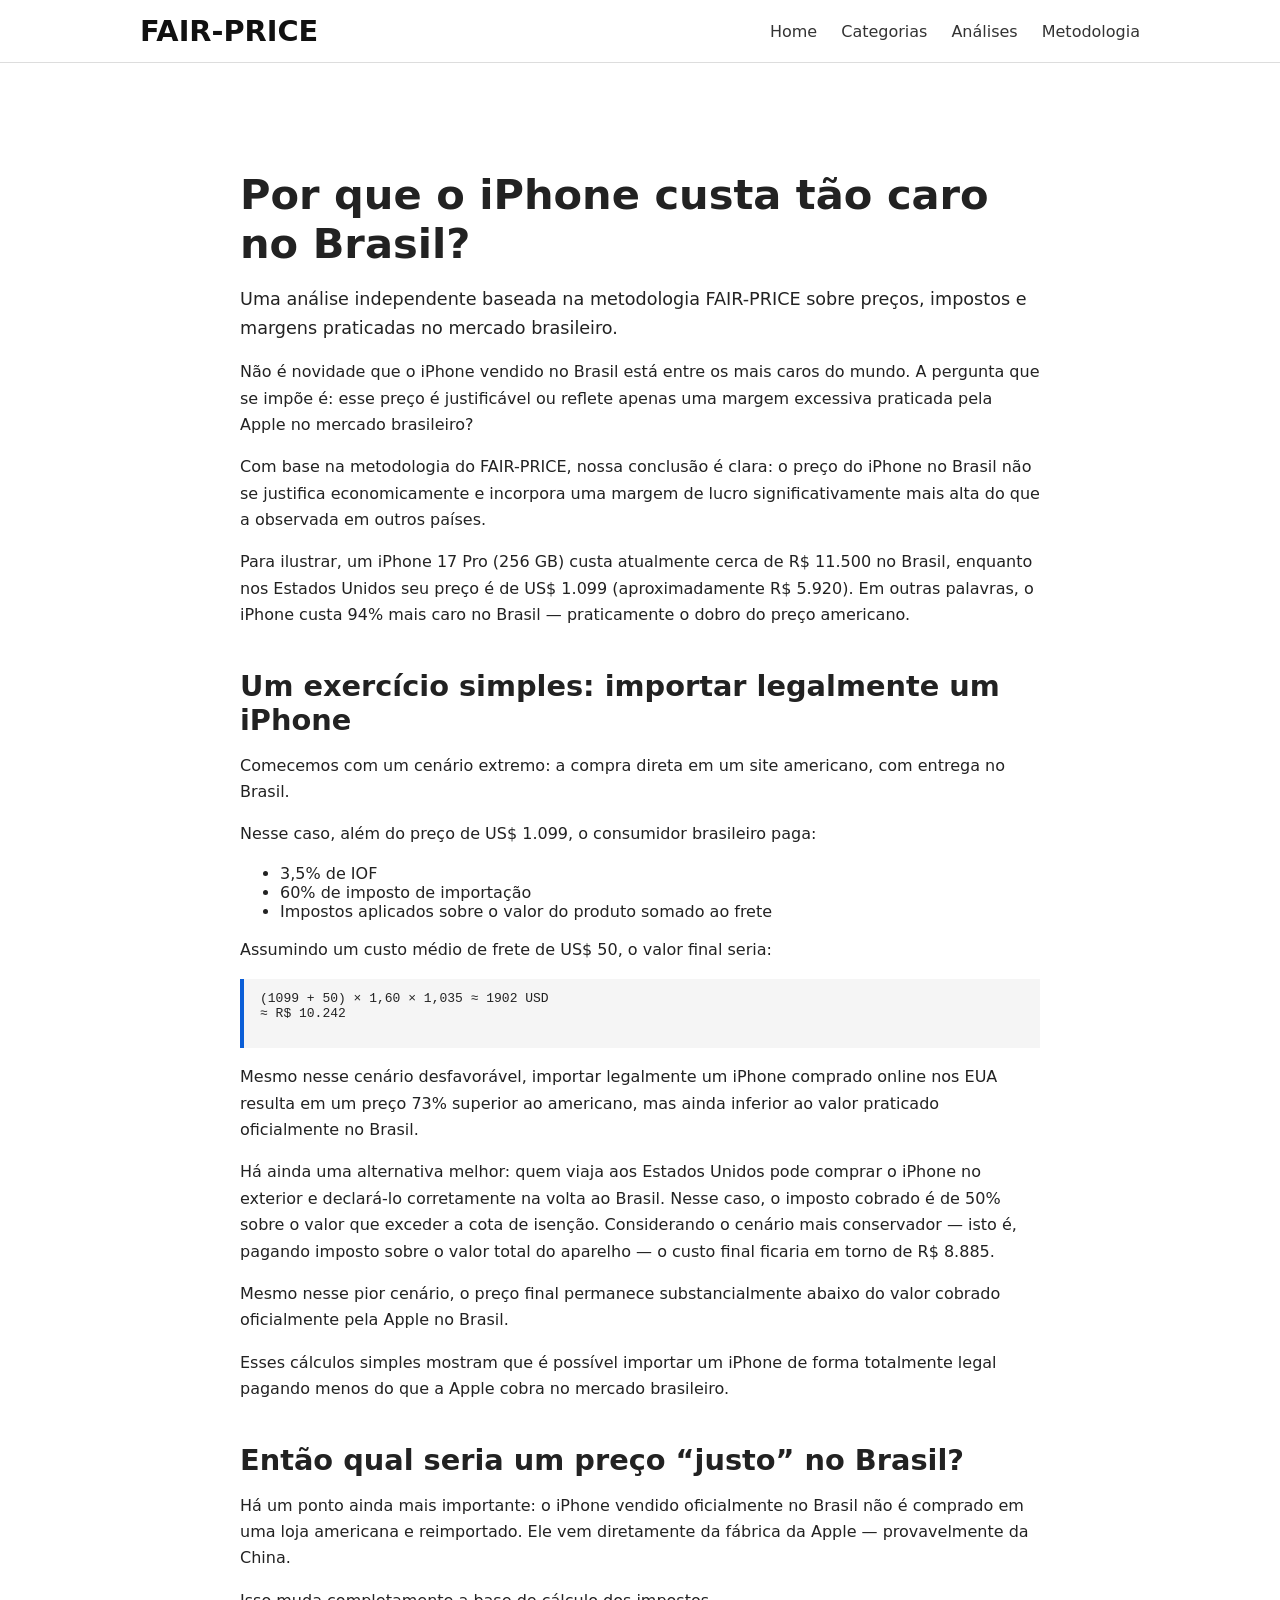
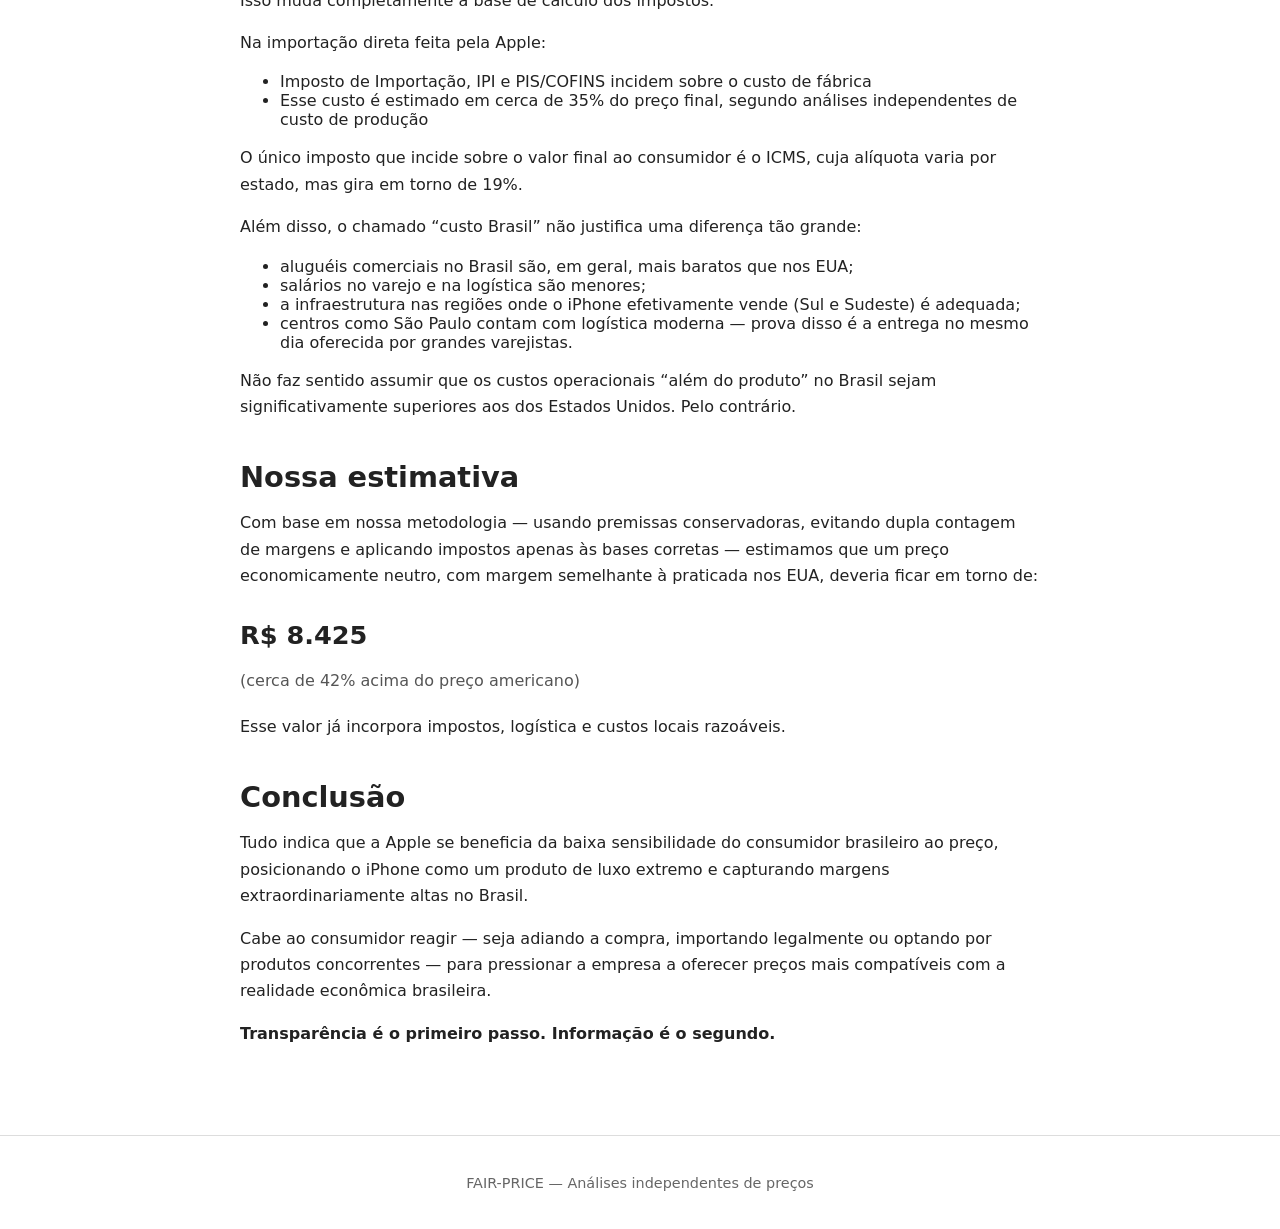
==== iphone-brasil.html @ 3274e5fd "Initial FAIR-PRICE website" ====
<!DOCTYPE html>
<html lang="pt-BR">
<head>
  <meta charset="UTF-8" />
  <meta name="viewport" content="width=device-width, initial-scale=1" />
  <title>Por que o iPhone custa tão caro no Brasil? — FAIR-PRICE</title>
  <link rel="stylesheet" href="styles.css" />
</head>

<body>

<header class="site-header">
  <div class="header-container">
    <div class="logo">
      <a href="index.html">FAIR-PRICE</a>
    </div>
    <nav class="nav-menu">
      <ul>
        <li><a href="index.html#home">Home</a></li>
        <li><a href="index.html#categorias">Categorias</a></li>
        <li><a href="index.html#analises">Análises</a></li>
        <li><a href="metodologia.html">Metodologia</a></li>
      </ul>
    </nav>
  </div>
</header>

<main>

  <article class="article">

    <h1>Por que o iPhone custa tão caro no Brasil?</h1>

    <p class="article-intro">
      Uma análise independente baseada na metodologia FAIR-PRICE sobre preços,
      impostos e margens praticadas no mercado brasileiro.
    </p>

    <section>
      <p>
        Não é novidade que o iPhone vendido no Brasil está entre os mais caros do mundo.
        A pergunta que se impõe é: esse preço é justificável ou reflete apenas uma margem
        excessiva praticada pela Apple no mercado brasileiro?
      </p>

      <p>
        Com base na metodologia do FAIR-PRICE, nossa conclusão é clara:
        o preço do iPhone no Brasil não se justifica economicamente e incorpora
        uma margem de lucro significativamente mais alta do que a observada
        em outros países.
      </p>

      <p>
        Para ilustrar, um iPhone 17 Pro (256 GB) custa atualmente cerca de R$ 11.500
        no Brasil, enquanto nos Estados Unidos seu preço é de US$ 1.099
        (aproximadamente R$ 5.920). Em outras palavras, o iPhone custa
        94% mais caro no Brasil — praticamente o dobro do preço americano.
      </p>
    </section>

    <section>
      <h2>Um exercício simples: importar legalmente um iPhone</h2>

      <p>
        Comecemos com um cenário extremo: a compra direta em um site americano,
        com entrega no Brasil.
      </p>

      <p>
        Nesse caso, além do preço de US$ 1.099, o consumidor brasileiro paga:
      </p>

      <ul>
        <li>3,5% de IOF</li>
        <li>60% de imposto de importação</li>
        <li>Impostos aplicados sobre o valor do produto somado ao frete</li>
      </ul>

      <p>
        Assumindo um custo médio de frete de US$ 50, o valor final seria:
      </p>

      <pre class="math">
(1099 + 50) × 1,60 × 1,035 ≈ 1902 USD
≈ R$ 10.242
      </pre>

      <p>
        Mesmo nesse cenário desfavorável, importar legalmente um iPhone comprado online
        nos EUA resulta em um preço 73% superior ao americano, mas ainda inferior
        ao valor praticado oficialmente no Brasil.
      </p>

      <p>
        Há ainda uma alternativa melhor: quem viaja aos Estados Unidos pode comprar
        o iPhone no exterior e declará-lo corretamente na volta ao Brasil.
        Nesse caso, o imposto cobrado é de 50% sobre o valor que exceder a cota
        de isenção. Considerando o cenário mais conservador — isto é, pagando
        imposto sobre o valor total do aparelho — o custo final ficaria em torno
        de R$ 8.885.
      </p>

      <p>
        Mesmo nesse pior cenário, o preço final permanece substancialmente abaixo
        do valor cobrado oficialmente pela Apple no Brasil.
      </p>

      <p>
        Esses cálculos simples mostram que é possível importar um iPhone de forma
        totalmente legal pagando menos do que a Apple cobra no mercado brasileiro.
      </p>
    </section>

    <section>
      <h2>Então qual seria um preço “justo” no Brasil?</h2>

      <p>
        Há um ponto ainda mais importante: o iPhone vendido oficialmente no Brasil
        não é comprado em uma loja americana e reimportado. Ele vem diretamente
        da fábrica da Apple — provavelmente da China.
      </p>

      <p>
        Isso muda completamente a base de cálculo dos impostos.
      </p>

      <p>
        Na importação direta feita pela Apple:
      </p>

      <ul>
        <li>Imposto de Importação, IPI e PIS/COFINS incidem sobre o custo de fábrica</li>
        <li>
          Esse custo é estimado em cerca de 35% do preço final, segundo análises
          independentes de custo de produção
        </li>
      </ul>

      <p>
        O único imposto que incide sobre o valor final ao consumidor é o ICMS,
        cuja alíquota varia por estado, mas gira em torno de 19%.
      </p>

      <p>
         Além disso, o chamado “custo Brasil” não justifica uma diferença tão grande:
      </p>

      <ul>
        <li>aluguéis comerciais no Brasil são, em geral, mais baratos que nos EUA;</li>
        <li>salários no varejo e na logística são menores;</li>
        <li>
          a infraestrutura nas regiões onde o iPhone efetivamente vende
          (Sul e Sudeste) é adequada;
        </li>
        <li>
          centros como São Paulo contam com logística moderna — prova disso é a
          entrega no mesmo dia oferecida por grandes varejistas.
        </li>
      </ul>

      <p>
        Não faz sentido assumir que os custos operacionais “além do produto”
        no Brasil sejam significativamente superiores aos dos Estados Unidos.
        Pelo contrário.
      </p>
    </section>

    <section>
      <h2>Nossa estimativa</h2>

      <p>
        Com base em nossa metodologia — usando premissas conservadoras, evitando
        dupla contagem de margens e aplicando impostos apenas às bases corretas —
        estimamos que um preço economicamente neutro, com margem semelhante
        à praticada nos EUA, deveria ficar em torno de:
      </p>

      <p class="highlight">
        R$ 8.425<br />
        <span>(cerca de 42% acima do preço americano)</span>
      </p>

      <p>
        Esse valor já incorpora impostos, logística e custos locais razoáveis.
      </p>
    </section>

    <section>
      <h2>Conclusão</h2>

      <p>
        Tudo indica que a Apple se beneficia da baixa sensibilidade do consumidor
        brasileiro ao preço, posicionando o iPhone como um produto de luxo extremo
        e capturando margens extraordinariamente altas no Brasil.
      </p>

      <p>
        Cabe ao consumidor reagir — seja adiando a compra, importando legalmente
        ou optando por produtos concorrentes — para pressionar a empresa a oferecer
        preços mais compatíveis com a realidade econômica brasileira.
      </p>

      <p>
        <strong>Transparência é o primeiro passo. Informação é o segundo.</strong>
      </p>
    </section>

  </article>

</main>

<footer class="site-footer">
  <p>FAIR-PRICE — Análises independentes de preços</p>
</footer>

</body>
</html>
---- styles.css ----
/* Base resets and typography */

body, html {
  margin: 0;
  padding: 0;
  font-family: system-ui, -apple-system, BlinkMacSystemFont, sans-serif;
  background: #fff;
  color: #222;
}

a {
  text-decoration: none;
  color: inherit;
}

main {
  max-width: 1000px;
  margin: 0 auto;
  padding: 24px;
}

/* Header */

.site-header {
  width: 100%;
  background: #fff;
  border-bottom: 1px solid #ddd;
  position: sticky;
  top: 0;
  z-index: 100;
}

.header-container {
  max-width: 1000px;
  margin: 0 auto;
  display: flex;
  align-items: center;
  justify-content: space-between;
  padding: 14px 24px;
}

.logo a {
  font-size: 1.8rem;
  font-weight: bold;
  color: #111;
}

.nav-menu ul {
  list-style: none;
  padding: 0;
  margin: 0;
  display: flex;
  gap: 24px;
}

.nav-menu a {
  font-size: 1rem;
  font-weight: 500;
  color: #333;
  transition: color 0.2s ease-in-out;
}

.nav-menu a:hover {
  color: #000;
}

/* Sections */

.section {
  padding: 48px 0;
  border-bottom: 1px solid #eee;
}

.home-section {
  text-align: center;
}

.home-section h1 {
  font-size: 2.5rem;
  margin-bottom: 12px;
}

.home-section p {
  font-size: 1.1rem;
  color: #444;
}

/* Smaller section headings */

.section h2 {
  font-size: 2rem;
  margin-bottom: 12px;
  color: #111;
}

.section p {
  font-size: 1rem;
  color: #555;
}

/* Footer */

.site-footer {
  text-align: center;
  padding: 24px;
  font-size: 0.9rem;
  color: #666;
  border-top: 1px solid #ddd;
}

/* -------- Análises list -------- */

.analysis-list {
  list-style: none;
  padding: 0;
  margin-top: 16px;
}

.analysis-list li {
  margin-bottom: 12px;
}

.analysis-list a {
  font-size: 1.1rem;
  font-weight: 500;
  color: #0b5ed7;
}

.analysis-list a:hover {
  text-decoration: underline;
}

/* -------- Article page -------- */

.article {
  max-width: 800px;
  margin: 0 auto;
  padding: 48px 24px;
}

.article h1 {
  font-size: 2.6rem;
  margin-bottom: 16px;
}

.article-intro {
  font-size: 1.1rem;
  color: #555;
  margin-bottom: 32px;
}

.article h2 {
  font-size: 1.8rem;
  margin-top: 40px;
  margin-bottom: 12px;
}

.article p {
  line-height: 1.65;
  margin-bottom: 16px;
  color: #222;
}

.math {
  background: #f5f5f5;
  padding: 12px 16px;
  border-left: 4px solid #0b5ed7;
  margin: 16px 0;
  font-family: monospace;
}

.highlight {
  font-size: 1.6rem;
  font-weight: 600;
  margin: 24px 0;
}

.highlight span {
  font-size: 1rem;
  font-weight: 400;
  color: #555;
}
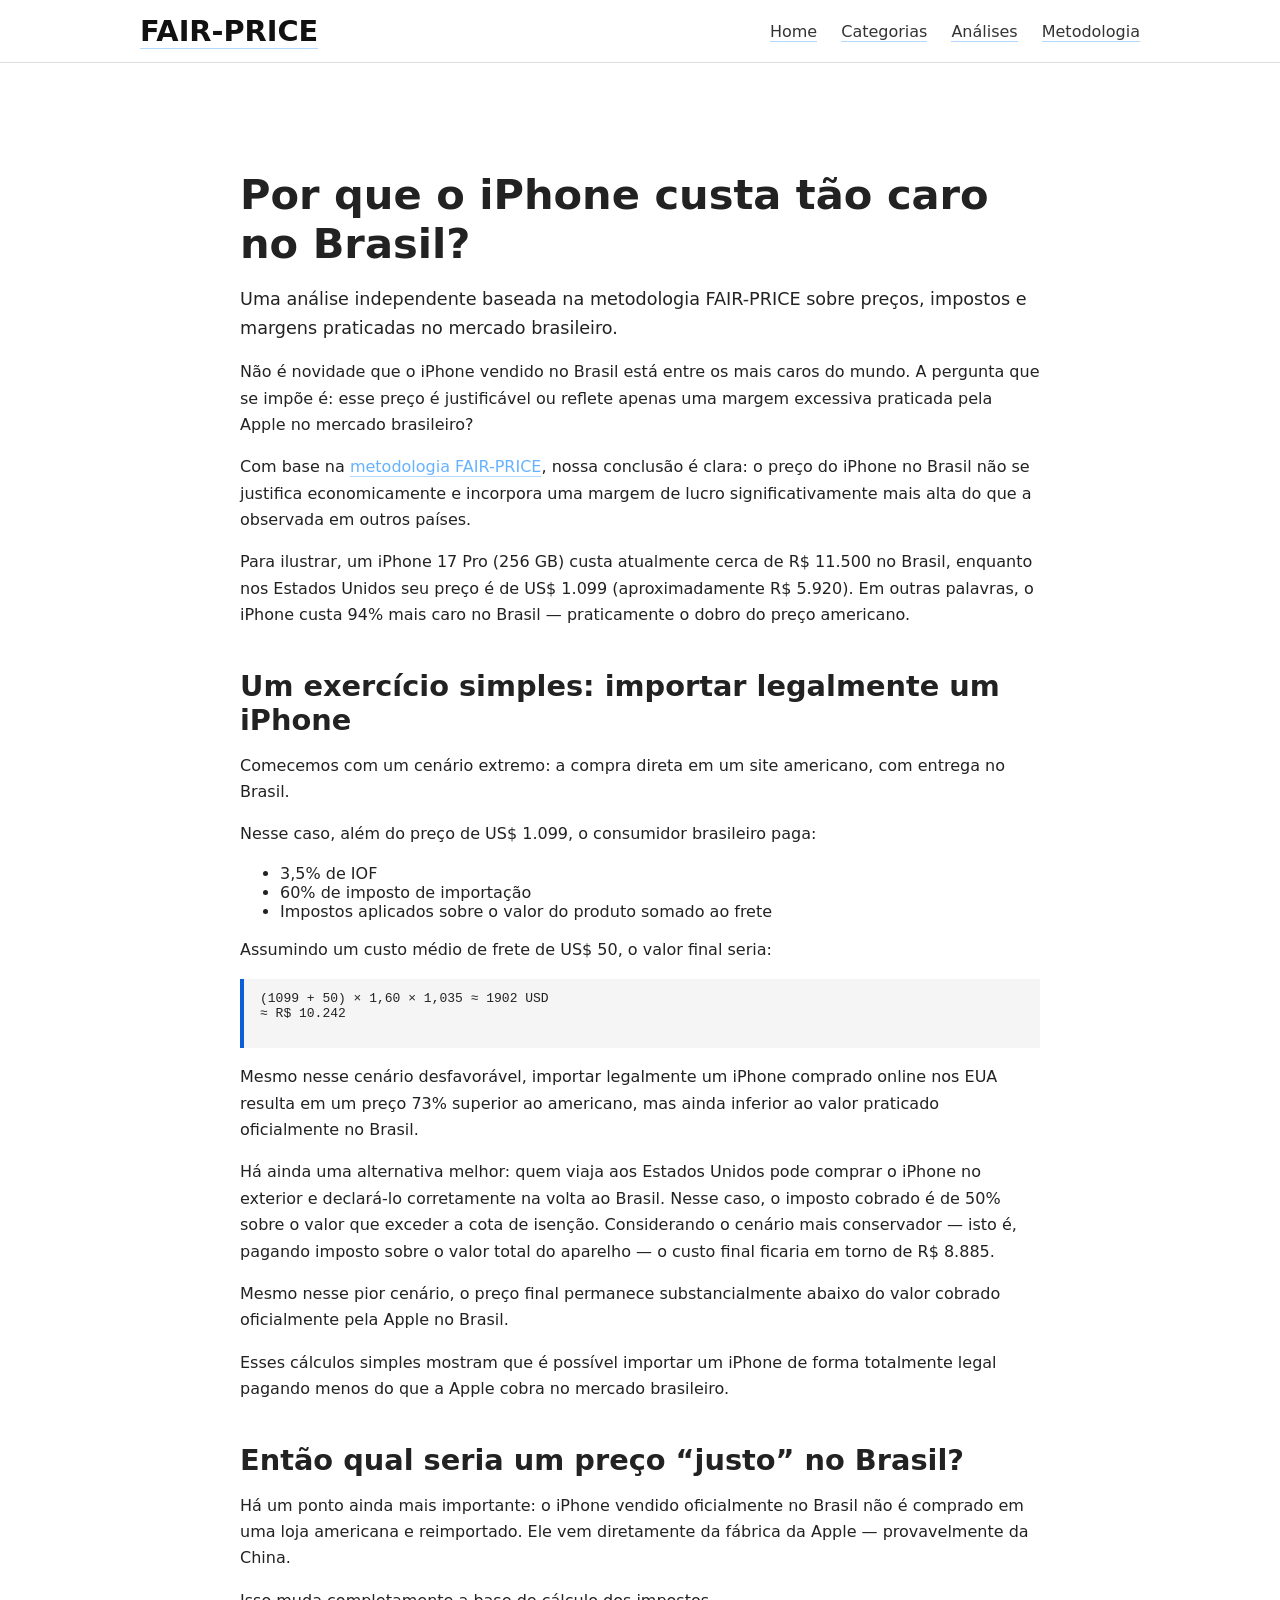
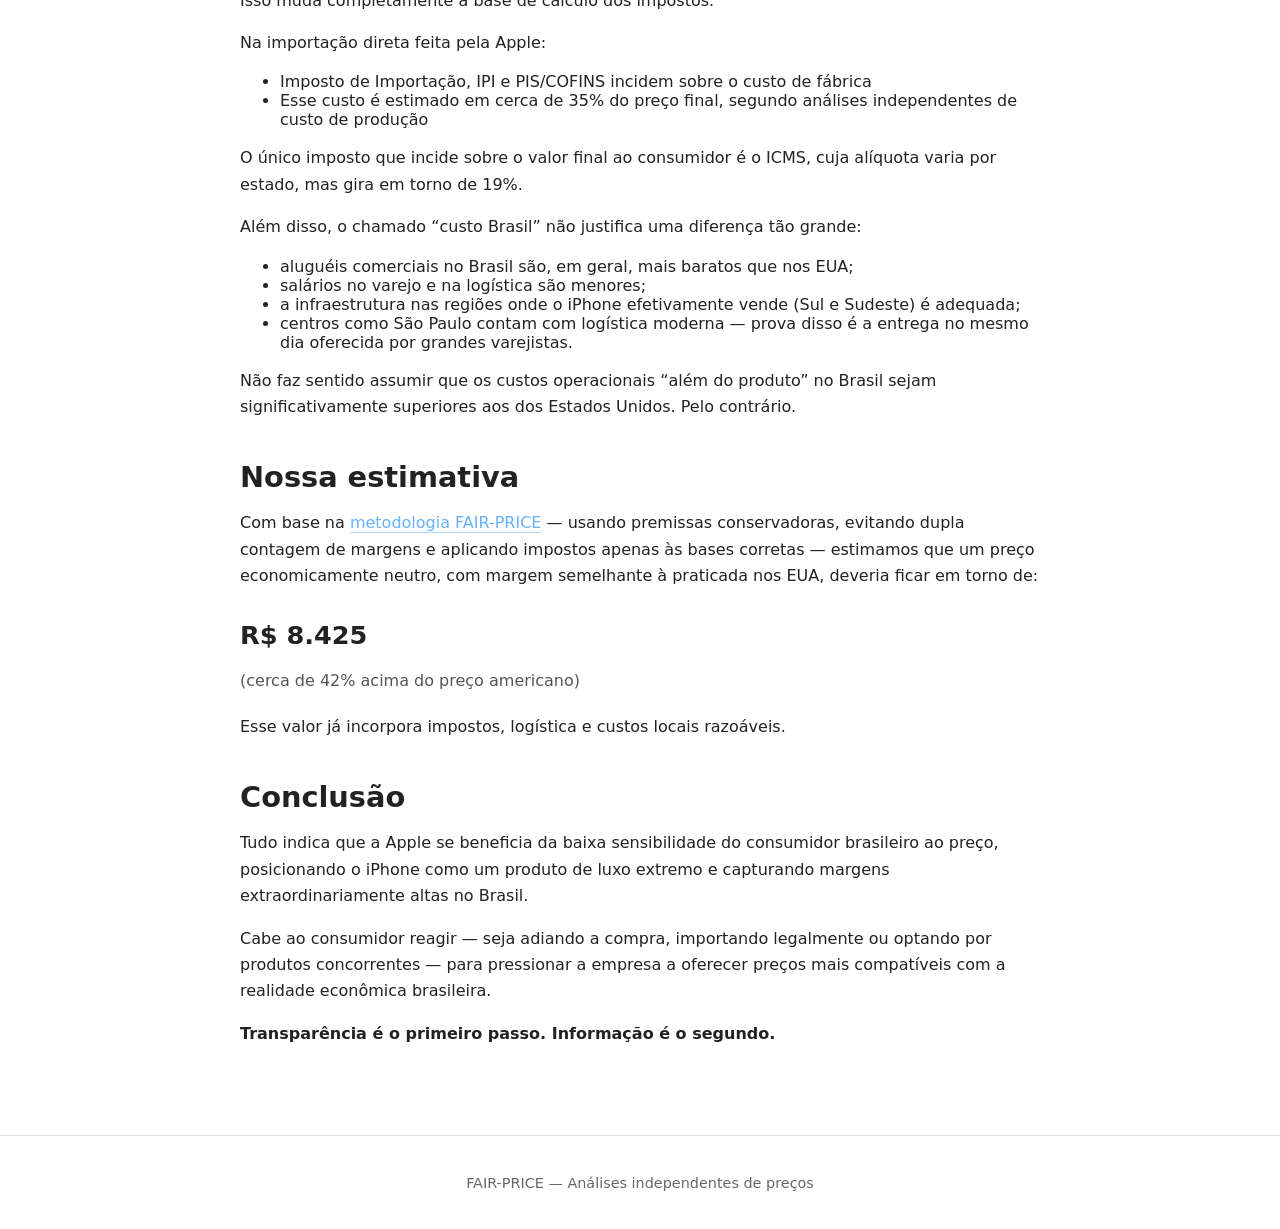
==== commit 51ba162f: "Add metodologia link in iPhone article" ====
--- a/iphone-brasil.html
+++ b/iphone-brasil.html
@@ -44,7 +44,7 @@
       </p>
 
       <p>
-        Com base na metodologia do FAIR-PRICE, nossa conclusão é clara:
+        Com base na <a href="metodologia.html">metodologia FAIR-PRICE</a>, nossa conclusão é clara:
         o preço do iPhone no Brasil não se justifica economicamente e incorpora
         uma margem de lucro significativamente mais alta do que a observada
         em outros países.
@@ -169,7 +169,7 @@
       <h2>Nossa estimativa</h2>
 
       <p>
-        Com base em nossa metodologia — usando premissas conservadoras, evitando
+        Com base na <a href="metodologia.html">metodologia FAIR-PRICE</a> — usando premissas conservadoras, evitando
         dupla contagem de margens e aplicando impostos apenas às bases corretas —
         estimamos que um preço economicamente neutro, com margem semelhante
         à praticada nos EUA, deveria ficar em torno de:
--- a/styles.css
+++ b/styles.css
@@ -180,3 +180,15 @@
   font-weight: 400;
   color: #555;
 }
+
+a {
+  color: #66b2ff;
+  text-decoration: none;
+  border-bottom: 1px solid rgba(102, 178, 255, 0.5);
+  transition: all 0.3s ease;
+}
+
+a:hover {
+  color: #ffffff;
+  border-bottom: 1px solid #ffffff;
+}
